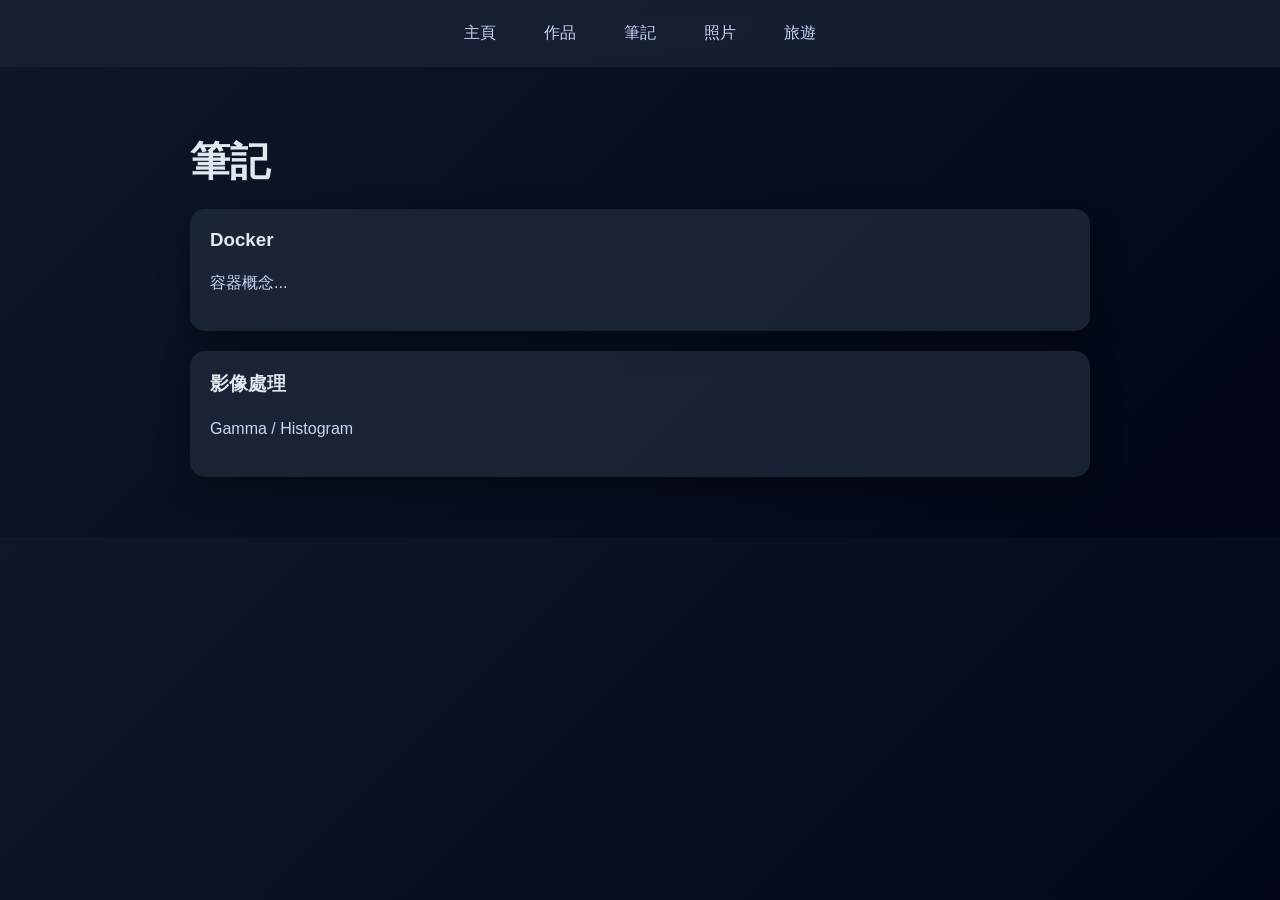
==== doc/page/notes.html @ 21e66b15 "V1.1 web" ====
<!DOCTYPE html>
<html lang="zh-TW">
<head>
    <meta charset="UTF-8">
    <title>筆記</title>
    <link rel="stylesheet" href="../styles/main.css">
</head>

<body>

<nav>
    <a href="http://127.0.0.1:5500/page/home.html">主頁</a>
    <a href="http://127.0.0.1:5500/page/projects.html">作品</a>
    <a href="http://127.0.0.1:5500/page/notes.html">筆記</a>
    <a href="http://127.0.0.1:5500/page/photos.html">照片</a>
    <a href="http://127.0.0.1:5500/page/travel.html">旅遊</a>
</nav>

<div class="container">
    <h1>筆記</h1>

    <div class="card">
        <h3>Docker</h3>
        <p>容器概念...</p>
    </div>

    <div class="card">
        <h3>影像處理</h3>
        <p>Gamma / Histogram</p>
    </div>
</div>

</body>
</html>
---- doc/styles/main.css ----
/* ===== 基本設定 ===== */
body {
    margin: 0;
    font-family: "Segoe UI", Arial, sans-serif;
    background: linear-gradient(135deg, #0f172a, #020617);
    color: #e2e8f0;
}

/* ===== 導覽列（升級重點）===== */
nav {
    display: flex;
    justify-content: center;
    gap: 20px;
    padding: 15px;

    background: rgba(30, 41, 59, 0.6);
    backdrop-filter: blur(10px);

    position: sticky;
    top: 0;
    z-index: 100;
}

nav a {
    color: #cbd5f5;
    text-decoration: none;
    padding: 8px 14px;
    border-radius: 8px;
    transition: 0.3s;
}

nav a:hover {
    background: #38bdf8;
    color: black;
}

/* ===== 容器 ===== */
.container {
    max-width: 900px;
    margin: auto;
    padding: 40px 20px;
    animation: fadeIn 0.6s ease;
}

@keyframes fadeIn {
    from {
        opacity: 0;
        transform: translateY(10px);
    }
    to {
        opacity: 1;
        transform: translateY(0);
    }
}

/* ===== 標題 ===== */
h1 {
    font-size: 2.5em;
    margin-bottom: 10px;
}

h2 {
    border-left: 4px solid #38bdf8;
    padding-left: 10px;
}

/* ===== 卡片（重點）===== */
.card {
    background: rgba(30, 41, 59, 0.8);
    padding: 20px;
    margin: 20px 0;
    border-radius: 15px;

    box-shadow: 0 10px 30px rgba(0,0,0,0.4);
    transition: 0.3s;
}

/* hover 動效 */
.card:hover {
    transform: translateY(-5px);
    box-shadow: 0 15px 40px rgba(56,189,248,0.3);
}

/* ===== 作品特殊樣式 ===== */
.card h3 {
    margin-top: 0;
}

/* ===== 照片牆（升級）===== */
.gallery {
    display: grid;
    grid-template-columns: repeat(auto-fill, minmax(180px, 1fr));
    gap: 15px;
}

.gallery img {
    width: 100%;
    border-radius: 12px;
    transition: 0.3s;
}

/* hover 放大 */
.gallery img:hover {
    transform: scale(1.05);
}

/* ===== 小細節 ===== */
ul {
    padding-left: 20px;
}

p {
    line-height: 1.6;
    color: #cbd5f5;
}

/* ===== Timeline 結構 ===== */
.timeline {
    position: relative;
    margin: 40px 0;
    padding-left: 20px;
    border-left: 2px solid #38bdf8;
}

.trip {
    margin-bottom: 40px;
    position: relative;
}

.trip::before {
    content: "";
    position: absolute;
    left: -11px;
    top: 5px;
    width: 15px;
    height: 15px;
    background: #38bdf8;
    border-radius: 50%;
}

/* 小字 */
.trip .date {
    font-size: 0.9em;
    color: #94a3b8;
}

/* 圖片 */
.trip img {
    width: 100%;
    border-radius: 10px;
    margin-top: 10px;
}
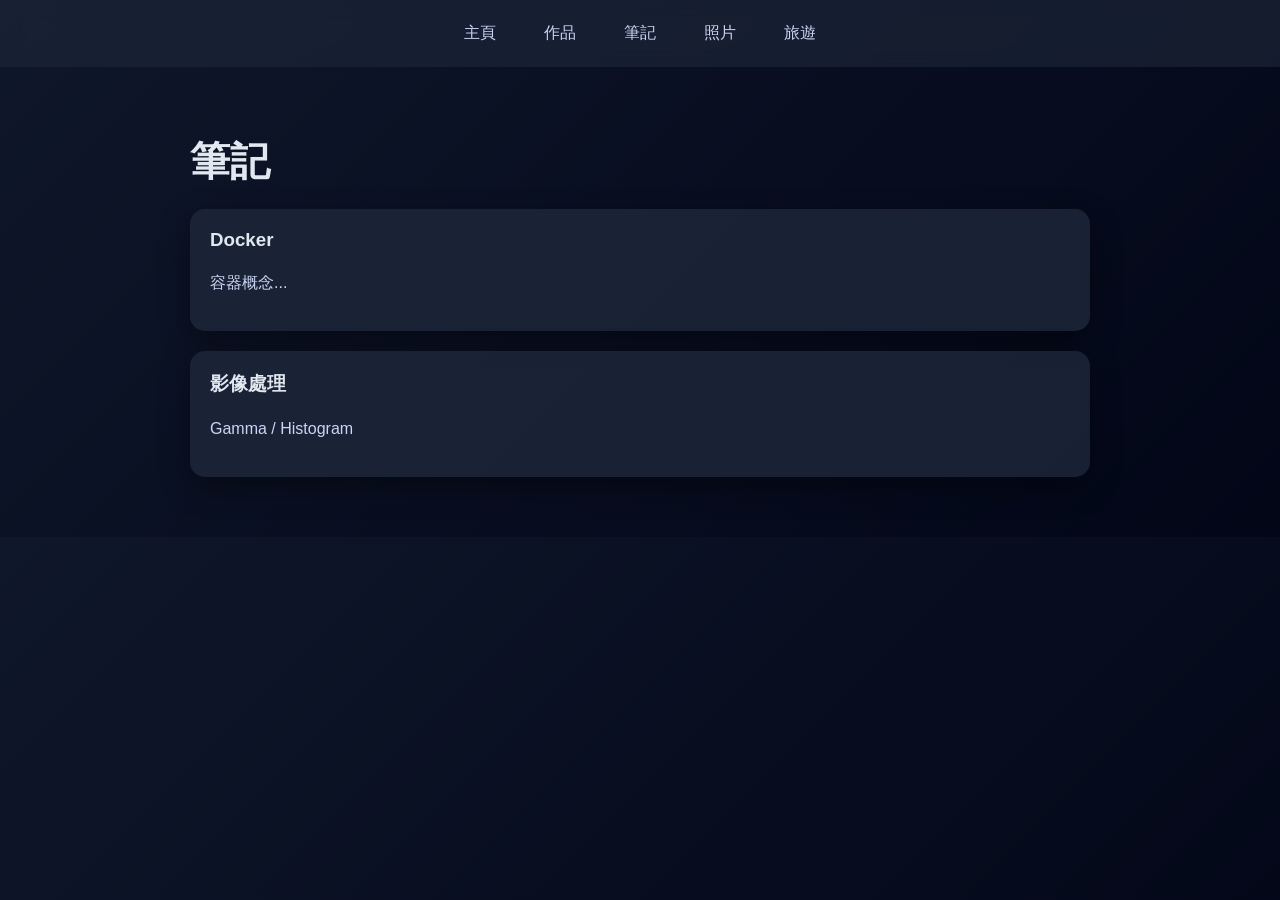
==== commit 8e3b9e87: "V1.3 web" ====
--- a/doc/page/notes.html
+++ b/doc/page/notes.html
@@ -3,17 +3,17 @@
 <head>
     <meta charset="UTF-8">
     <title>筆記</title>
-    <link rel="stylesheet" href="../styles/main.css">
+    <link rel="stylesheet" href="../styles/styles.css">
 </head>
 
 <body>
 
 <nav>
-    <a href="http://127.0.0.1:5500/page/home.html">主頁</a>
-    <a href="http://127.0.0.1:5500/page/projects.html">作品</a>
-    <a href="http://127.0.0.1:5500/page/notes.html">筆記</a>
-    <a href="http://127.0.0.1:5500/page/photos.html">照片</a>
-    <a href="http://127.0.0.1:5500/page/travel.html">旅遊</a>
+    <a href="../index.html">主頁</a>
+    <a href="./page/projects.html">作品</a>
+    <a href="./page/notes.html">筆記</a>
+    <a href="./page/photos.html">照片</a>
+    <a href="./page/travel.html">旅遊</a>
 </nav>
 
 <div class="container">
--- a/doc/styles/styles.css
+++ b/doc/styles/styles.css
@@ -0,0 +1,152 @@
+/* ===== 基本設定 ===== */
+body {
+    margin: 0;
+    font-family: "Segoe UI", Arial, sans-serif;
+    background: linear-gradient(135deg, #0f172a, #020617);
+    color: #e2e8f0;
+}
+
+/* ===== 導覽列（升級重點）===== */
+nav {
+    display: flex;
+    justify-content: center;
+    gap: 20px;
+    padding: 15px;
+
+    background: rgba(30, 41, 59, 0.6);
+    backdrop-filter: blur(10px);
+
+    position: sticky;
+    top: 0;
+    z-index: 100;
+}
+
+nav a {
+    color: #cbd5f5;
+    text-decoration: none;
+    padding: 8px 14px;
+    border-radius: 8px;
+    transition: 0.3s;
+}
+
+nav a:hover {
+    background: #38bdf8;
+    color: black;
+}
+
+/* ===== 容器 ===== */
+.container {
+    max-width: 900px;
+    margin: auto;
+    padding: 40px 20px;
+    animation: fadeIn 0.6s ease;
+}
+
+@keyframes fadeIn {
+    from {
+        opacity: 0;
+        transform: translateY(10px);
+    }
+    to {
+        opacity: 1;
+        transform: translateY(0);
+    }
+}
+
+/* ===== 標題 ===== */
+h1 {
+    font-size: 2.5em;
+    margin-bottom: 10px;
+}
+
+h2 {
+    border-left: 4px solid #38bdf8;
+    padding-left: 10px;
+}
+
+/* ===== 卡片（重點）===== */
+.card {
+    background: rgba(30, 41, 59, 0.8);
+    padding: 20px;
+    margin: 20px 0;
+    border-radius: 15px;
+
+    box-shadow: 0 10px 30px rgba(0,0,0,0.4);
+    transition: 0.3s;
+}
+
+/* hover 動效 */
+.card:hover {
+    transform: translateY(-5px);
+    box-shadow: 0 15px 40px rgba(56,189,248,0.3);
+}
+
+/* ===== 作品特殊樣式 ===== */
+.card h3 {
+    margin-top: 0;
+}
+
+/* ===== 照片牆（升級）===== */
+.gallery {
+    display: grid;
+    grid-template-columns: repeat(auto-fill, minmax(180px, 1fr));
+    gap: 15px;
+}
+
+.gallery img {
+    width: 100%;
+    border-radius: 12px;
+    transition: 0.3s;
+}
+
+/* hover 放大 */
+.gallery img:hover {
+    transform: scale(1.05);
+}
+
+/* ===== 小細節 ===== */
+ul {
+    padding-left: 20px;
+}
+
+p {
+    line-height: 1.6;
+    color: #cbd5f5;
+}
+
+/* ===== Timeline 結構 ===== */
+.timeline {
+    position: relative;
+    margin: 40px 0;
+    padding-left: 20px;
+    border-left: 2px solid #38bdf8;
+}
+
+.trip {
+    margin-bottom: 40px;
+    position: relative;
+}
+
+.trip::before {
+    content: "";
+    position: absolute;
+    left: -11px;
+    top: 5px;
+    width: 15px;
+    height: 15px;
+    background: #38bdf8;
+    border-radius: 50%;
+}
+
+/* 小字 */
+.trip .date {
+    font-size: 0.9em;
+    color: #94a3b8;
+}
+
+/* 圖片 */
+.trip img {
+    width: 100%;
+    border-radius: 10px;
+    margin-top: 10px;
+}
